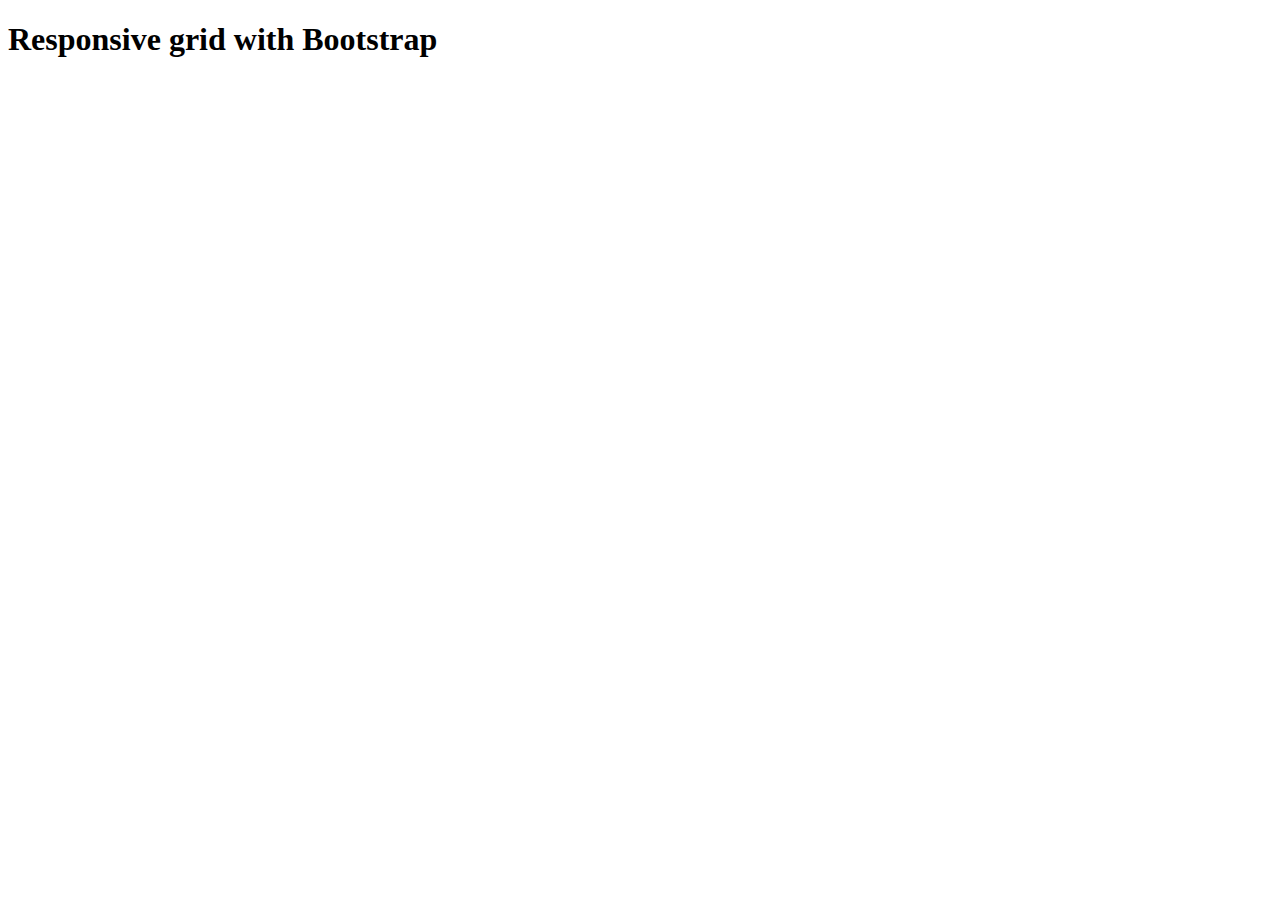
==== boot-grid.html @ 053e7856 "added bootstrap resource" ====
<!DOCTYPE html>
<html lang="en">
<head>
    <meta charset="UTF-8">
    <meta http-equiv="X-UA-Compatible" content="IE=edge">
    <meta name="viewport" content="width=device-width, initial-scale=1.0">
    <title>grid</title>
    
</head>
<body>
    <h1>Responsive grid with Bootstrap</h1>
</body>
</html>
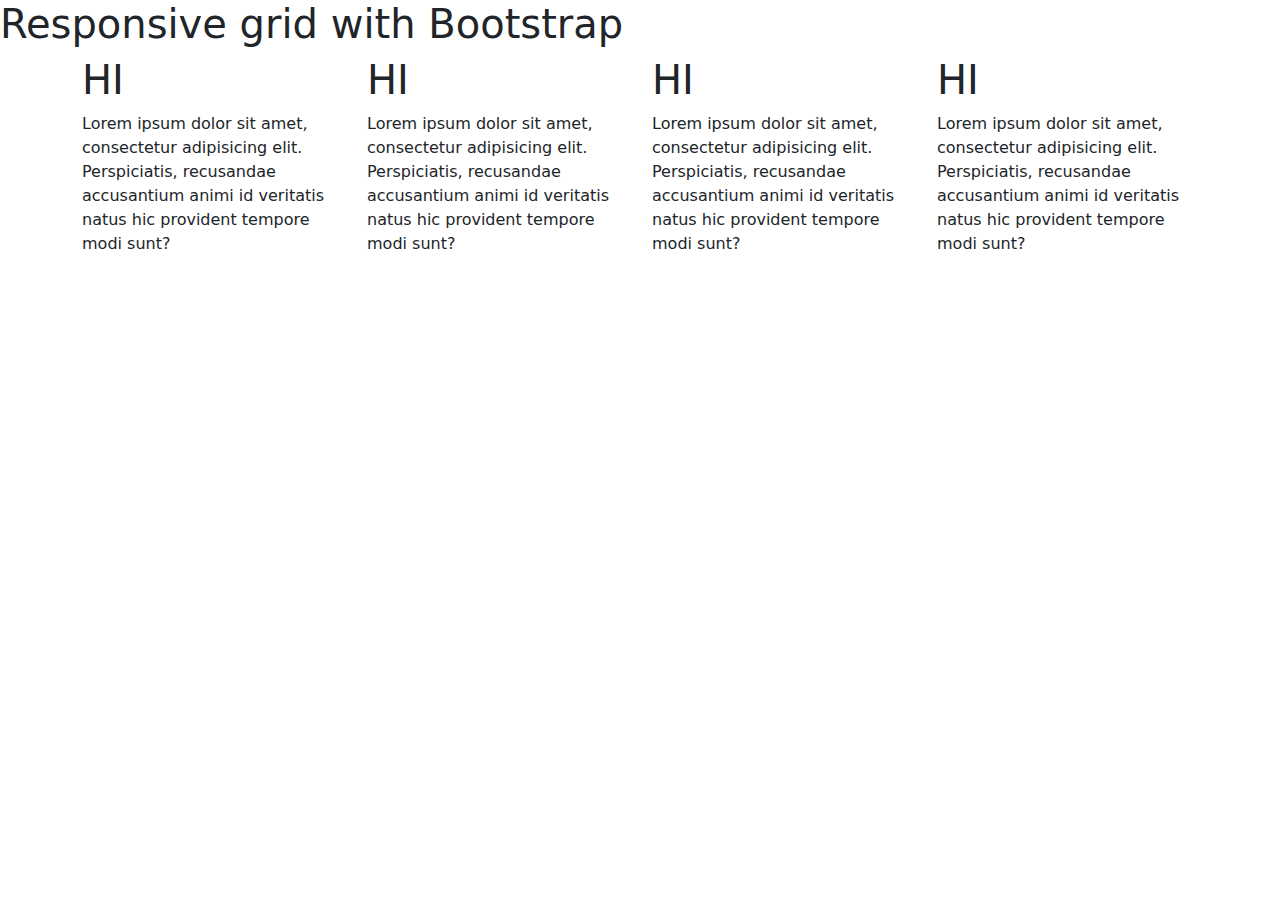
==== commit 1965c747: "grid almost done" ====
--- a/boot-grid.html
+++ b/boot-grid.html
@@ -5,9 +5,41 @@
     <meta http-equiv="X-UA-Compatible" content="IE=edge">
     <meta name="viewport" content="width=device-width, initial-scale=1.0">
     <title>grid</title>
+    <link rel="stylesheet" href="style/bootstrap.min.css">
     
 </head>
 <body>
     <h1>Responsive grid with Bootstrap</h1>
+    <!-- <div class=" container mb-3 bg-success ">Im a container</div>
+    <div class=" container-md mb-3 bg-success ">Im a container</div> -->
+    <section class="container">
+        <div class="row">
+            <div class="col-lg-3 col-sm-12 ">
+                <h1>HI</h1>
+                <p>Lorem ipsum dolor sit amet, consectetur adipisicing elit. Perspiciatis, recusandae accusantium animi id veritatis natus hic provident tempore modi sunt?</p>
+            </div>
+            <div class="col-lg-3 col-sm-12">
+                <h1>HI</h1>
+                <p>Lorem ipsum dolor sit amet, consectetur adipisicing elit. Perspiciatis, recusandae accusantium animi id veritatis natus hic provident tempore modi sunt?</p>
+            </div>
+            <div class="col-lg-3 col-sm-12">
+                <h1>HI</h1>
+                <p>Lorem ipsum dolor sit amet, consectetur adipisicing elit. Perspiciatis, recusandae accusantium animi id veritatis natus hic provident tempore modi sunt?</p>
+            </div>
+            <div class="col-lg-3 col-sm-12">
+                <h1>HI</h1>
+                <p>Lorem ipsum dolor sit amet, consectetur adipisicing elit. Perspiciatis, recusandae accusantium animi id veritatis natus hic provident tempore modi sunt?</p>
+            </div>
+            
+        </div>
+    </section>
+
+
+
+    <!-- --
+    --
+    -- -->
+    <!-- ______ SCRIPT ____________ -->
+    <script src="js/bootstrap.bundle.min.js"></script>
 </body>
 </html>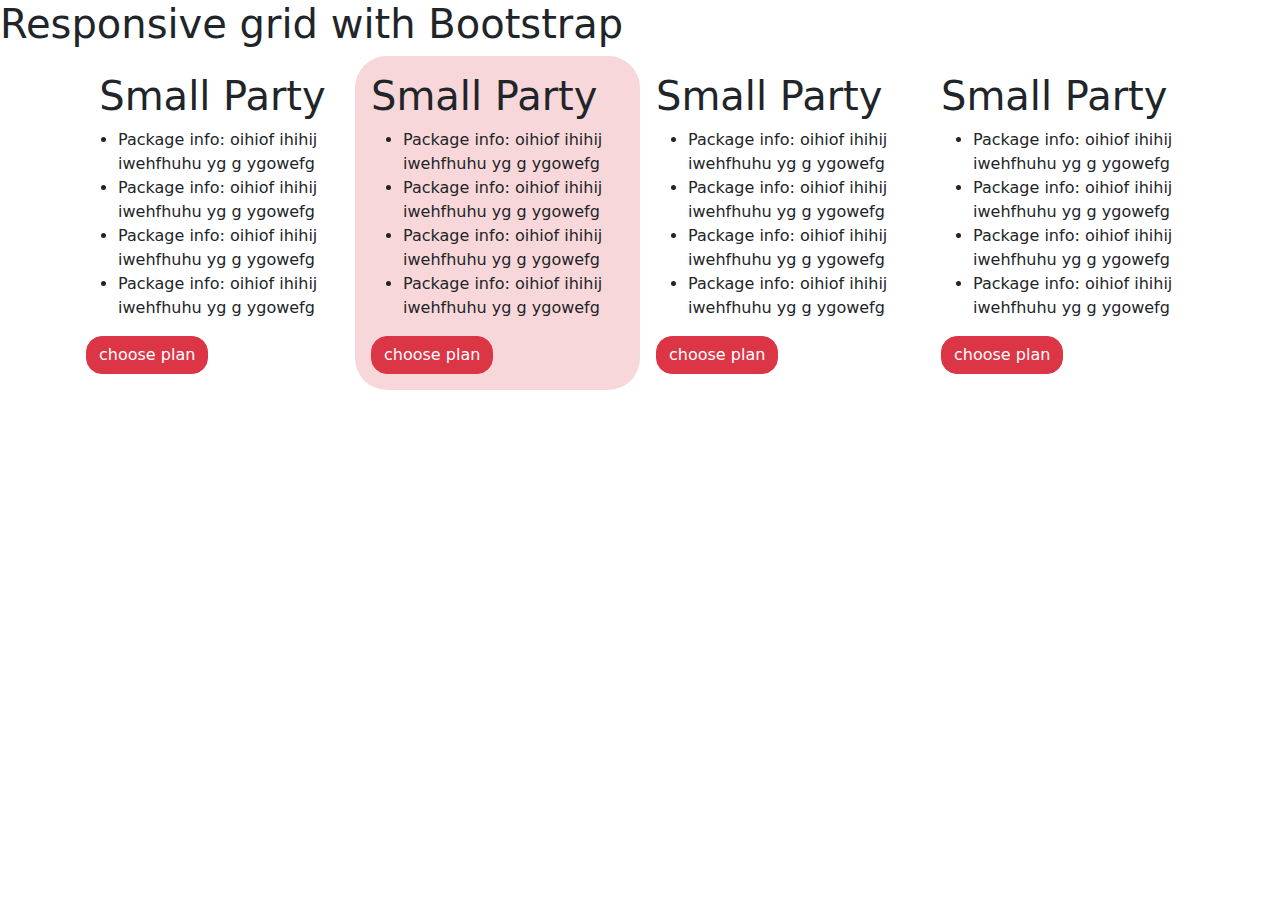
==== commit eac3f884: "grid done" ====
--- a/boot-grid.html
+++ b/boot-grid.html
@@ -12,24 +12,49 @@
     <h1>Responsive grid with Bootstrap</h1>
     <!-- <div class=" container mb-3 bg-success ">Im a container</div>
     <div class=" container-md mb-3 bg-success ">Im a container</div> -->
-    <section class="container">
-        <div class="row">
-            <div class="col-lg-3 col-sm-12 ">
-                <h1>HI</h1>
-                <p>Lorem ipsum dolor sit amet, consectetur adipisicing elit. Perspiciatis, recusandae accusantium animi id veritatis natus hic provident tempore modi sunt?</p>
+    <section class="container ">
+        <div class="row ">
+            <div class="col-lg-3 col-12  rounded-5 p-3 ">
+                <h1 class="text-center">Small Party</h1>
+                <ul>
+                    <li>Package info: oihiof ihihij iwehfhuhu  yg g ygowefg </li>
+                    <li>Package info: oihiof ihihij iwehfhuhu  yg g ygowefg </li>
+                    <li>Package info: oihiof ihihij iwehfhuhu  yg g ygowefg </li>
+                    <li>Package info: oihiof ihihij iwehfhuhu  yg g ygowefg </li>
+                </ul>
+                <button  class="btn btn-danger rounded-4 d-flex justify-content-center" >choose plan</button>
             </div>
-            <div class="col-lg-3 col-sm-12">
-                <h1>HI</h1>
-                <p>Lorem ipsum dolor sit amet, consectetur adipisicing elit. Perspiciatis, recusandae accusantium animi id veritatis natus hic provident tempore modi sunt?</p>
+            <div class="col-lg-3 col-12 bg-danger-subtle rounded-5 p-3 ">
+                <h1>Small Party</h1>
+                <ul>
+                    <li>Package info: oihiof ihihij iwehfhuhu  yg g ygowefg </li>
+                    <li>Package info: oihiof ihihij iwehfhuhu  yg g ygowefg </li>
+                    <li>Package info: oihiof ihihij iwehfhuhu  yg g ygowefg </li>
+                    <li>Package info: oihiof ihihij iwehfhuhu  yg g ygowefg </li>
+                </ul>
+                <button  class="btn btn-danger rounded-4" >choose plan</button>
             </div>
-            <div class="col-lg-3 col-sm-12">
-                <h1>HI</h1>
-                <p>Lorem ipsum dolor sit amet, consectetur adipisicing elit. Perspiciatis, recusandae accusantium animi id veritatis natus hic provident tempore modi sunt?</p>
+            <div class="col-lg-3 col-12  rounded-5 p-3 ">
+                <h1>Small Party</h1>
+                <ul>
+                    <li>Package info: oihiof ihihij iwehfhuhu  yg g ygowefg </li>
+                    <li>Package info: oihiof ihihij iwehfhuhu  yg g ygowefg </li>
+                    <li>Package info: oihiof ihihij iwehfhuhu  yg g ygowefg </li>
+                    <li>Package info: oihiof ihihij iwehfhuhu  yg g ygowefg </li>
+                </ul>
+                <button  class="btn btn-danger rounded-4" >choose plan</button>
             </div>
-            <div class="col-lg-3 col-sm-12">
-                <h1>HI</h1>
-                <p>Lorem ipsum dolor sit amet, consectetur adipisicing elit. Perspiciatis, recusandae accusantium animi id veritatis natus hic provident tempore modi sunt?</p>
+            <div class="col-lg-3 col-12  rounded-5 p-3 ">
+                <h1>Small Party</h1>
+                <ul>
+                    <li>Package info: oihiof ihihij iwehfhuhu  yg g ygowefg </li>
+                    <li>Package info: oihiof ihihij iwehfhuhu  yg g ygowefg </li>
+                    <li>Package info: oihiof ihihij iwehfhuhu  yg g ygowefg </li>
+                    <li>Package info: oihiof ihihij iwehfhuhu  yg g ygowefg </li>
+                </ul>
+                <button  class="btn btn-danger rounded-4" >choose plan</button>
             </div>
+
             
         </div>
     </section>
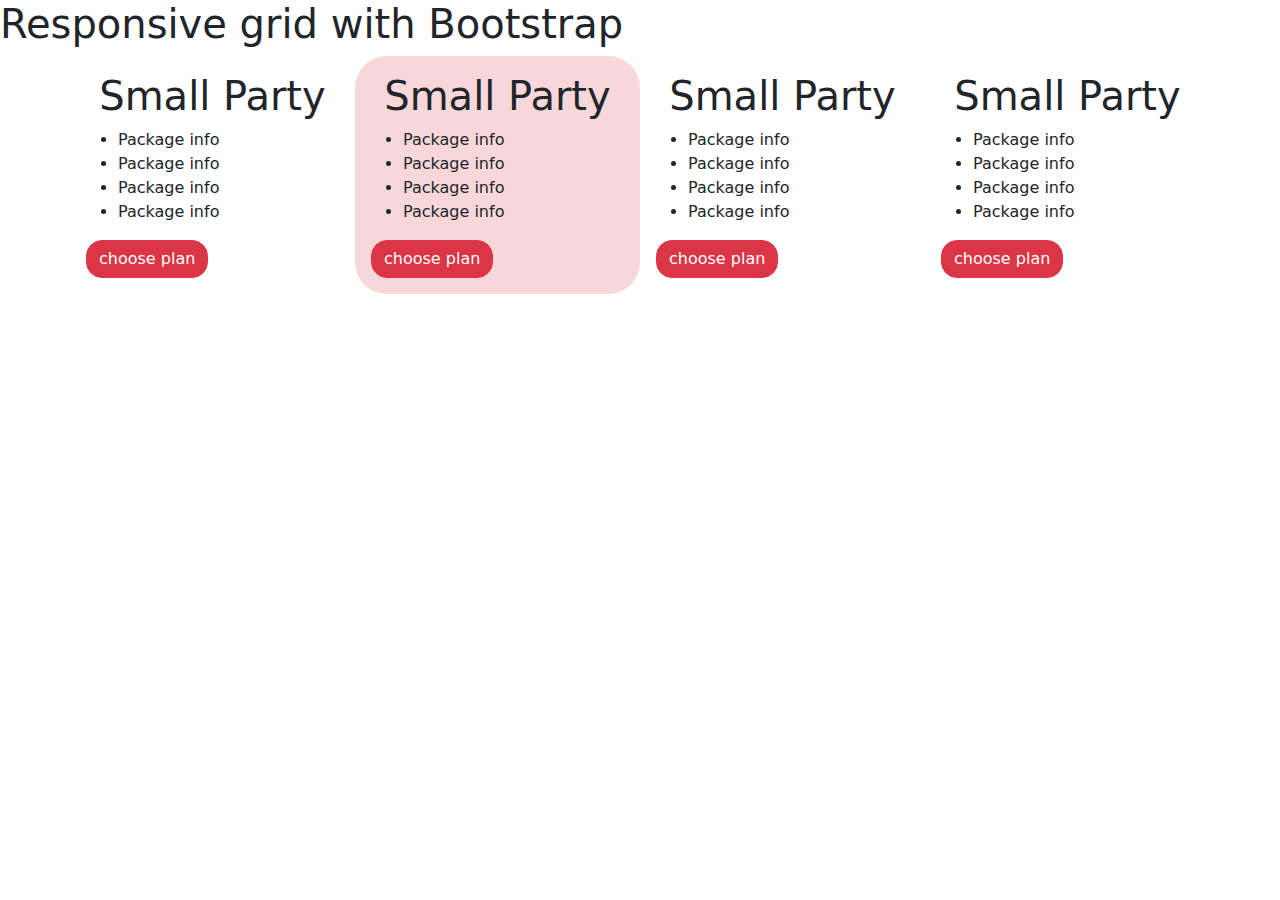
==== commit 657448d5: "im done w it lol" ====
--- a/boot-grid.html
+++ b/boot-grid.html
@@ -17,40 +17,40 @@
             <div class="col-lg-3 col-12  rounded-5 p-3 ">
                 <h1 class="text-center">Small Party</h1>
                 <ul>
-                    <li>Package info: oihiof ihihij iwehfhuhu  yg g ygowefg </li>
-                    <li>Package info: oihiof ihihij iwehfhuhu  yg g ygowefg </li>
-                    <li>Package info: oihiof ihihij iwehfhuhu  yg g ygowefg </li>
-                    <li>Package info: oihiof ihihij iwehfhuhu  yg g ygowefg </li>
+                    <li>Package info</li>
+                    <li>Package info</li>
+                    <li>Package info</li>
+                    <li>Package info</li>
                 </ul>
                 <button  class="btn btn-danger rounded-4 d-flex justify-content-center" >choose plan</button>
             </div>
             <div class="col-lg-3 col-12 bg-danger-subtle rounded-5 p-3 ">
-                <h1>Small Party</h1>
+                <h1 class="text-center">Small Party</h1>
                 <ul>
-                    <li>Package info: oihiof ihihij iwehfhuhu  yg g ygowefg </li>
-                    <li>Package info: oihiof ihihij iwehfhuhu  yg g ygowefg </li>
-                    <li>Package info: oihiof ihihij iwehfhuhu  yg g ygowefg </li>
-                    <li>Package info: oihiof ihihij iwehfhuhu  yg g ygowefg </li>
+                    <li>Package info</li>
+                    <li>Package info</li>
+                    <li>Package info</li>
+                    <li>Package info</li>
                 </ul>
                 <button  class="btn btn-danger rounded-4" >choose plan</button>
             </div>
             <div class="col-lg-3 col-12  rounded-5 p-3 ">
-                <h1>Small Party</h1>
+                <h1 class="text-center">Small Party</h1>
                 <ul>
-                    <li>Package info: oihiof ihihij iwehfhuhu  yg g ygowefg </li>
-                    <li>Package info: oihiof ihihij iwehfhuhu  yg g ygowefg </li>
-                    <li>Package info: oihiof ihihij iwehfhuhu  yg g ygowefg </li>
-                    <li>Package info: oihiof ihihij iwehfhuhu  yg g ygowefg </li>
+                    <li>Package info</li>
+                    <li>Package info</li>
+                    <li>Package info</li>
+                    <li>Package info</li>
                 </ul>
                 <button  class="btn btn-danger rounded-4" >choose plan</button>
             </div>
             <div class="col-lg-3 col-12  rounded-5 p-3 ">
-                <h1>Small Party</h1>
+                <h1 class="text-center">Small Party</h1>
                 <ul>
-                    <li>Package info: oihiof ihihij iwehfhuhu  yg g ygowefg </li>
-                    <li>Package info: oihiof ihihij iwehfhuhu  yg g ygowefg </li>
-                    <li>Package info: oihiof ihihij iwehfhuhu  yg g ygowefg </li>
-                    <li>Package info: oihiof ihihij iwehfhuhu  yg g ygowefg </li>
+                    <li>Package info</li>
+                    <li>Package info</li>
+                    <li>Package info</li>
+                    <li>Package info</li>
                 </ul>
                 <button  class="btn btn-danger rounded-4" >choose plan</button>
             </div>
